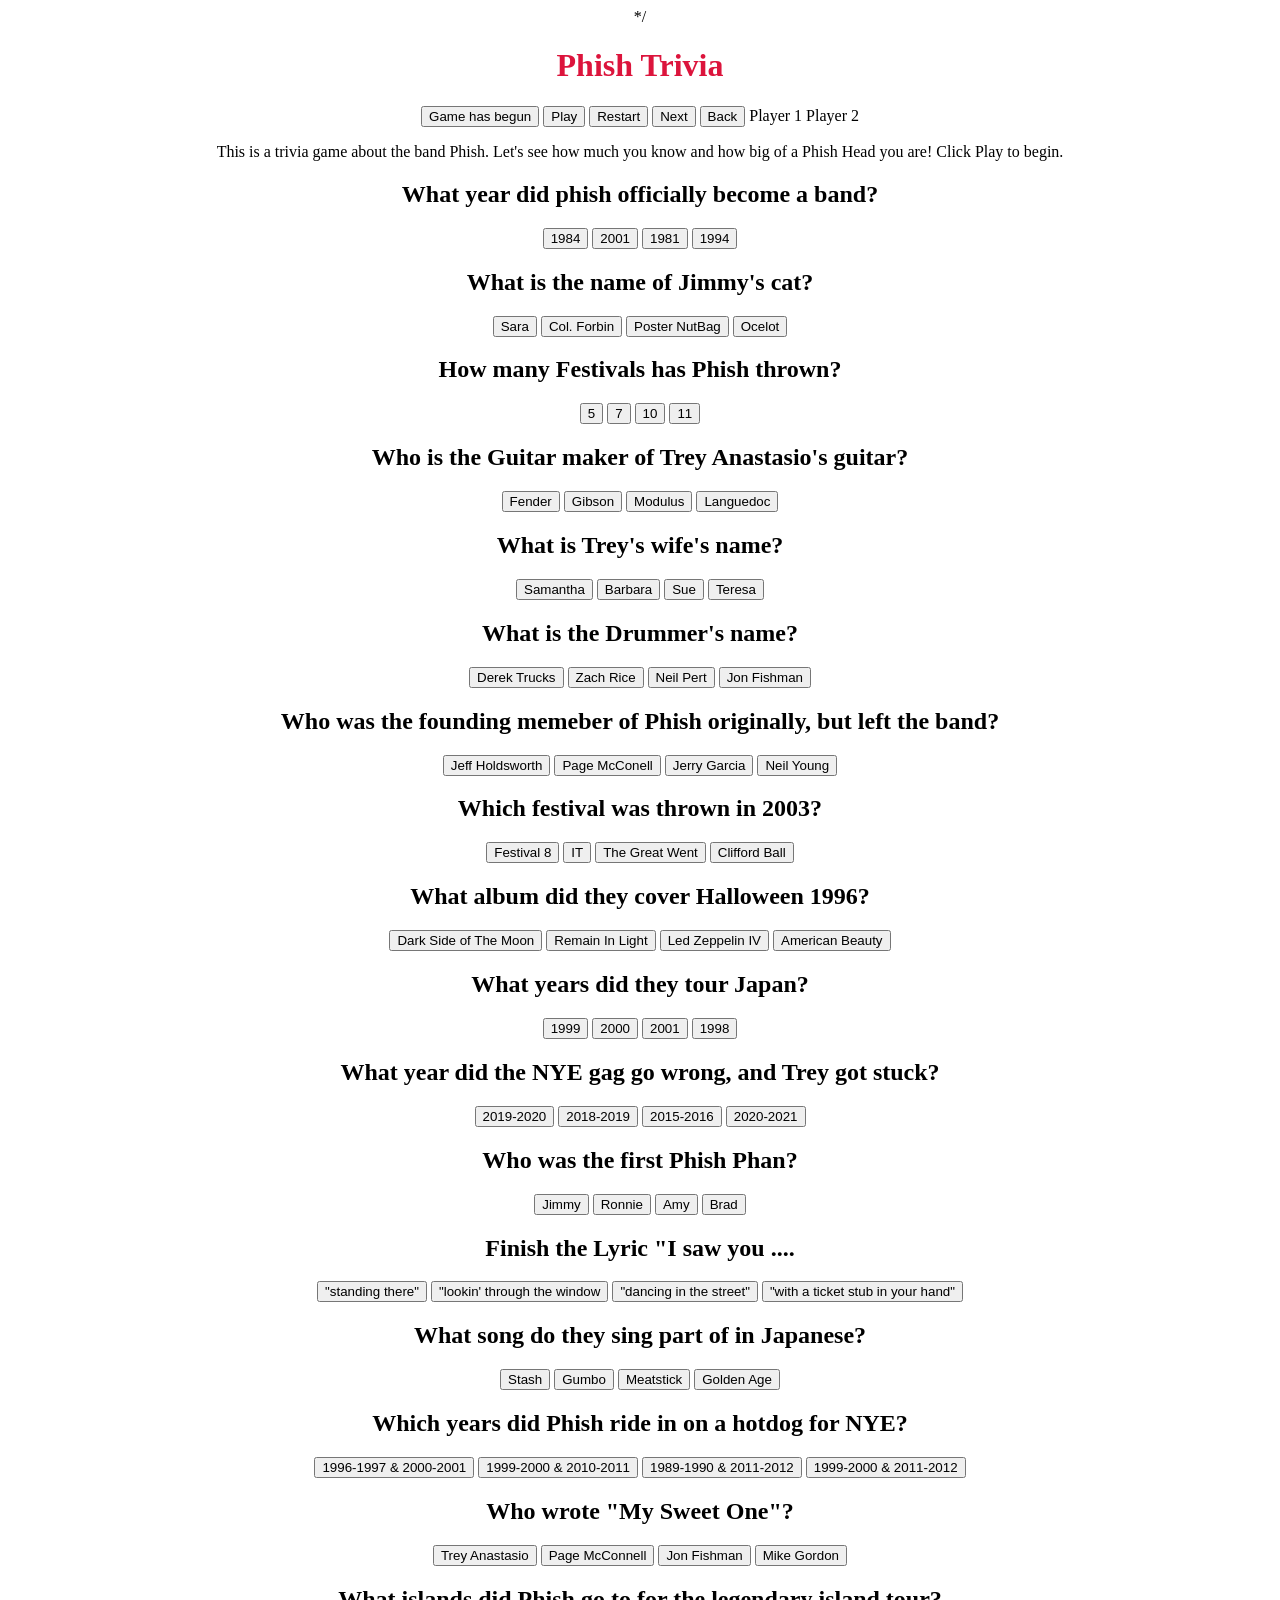
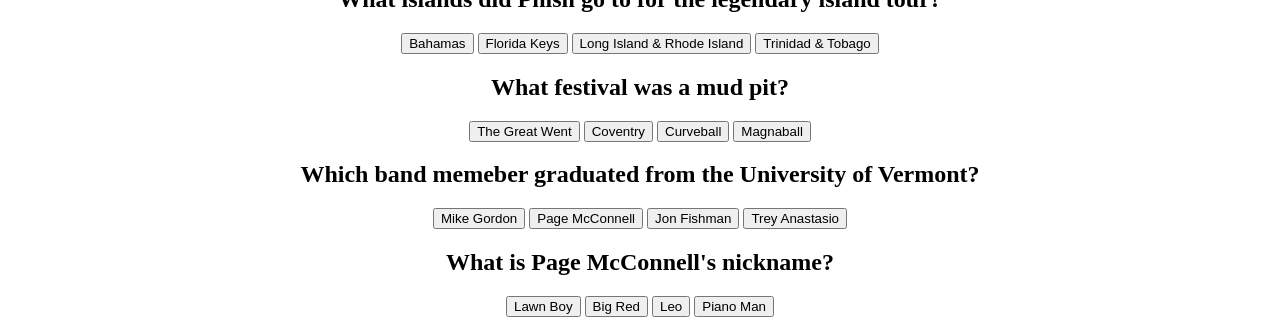
==== index.html @ 23eef6bc "playing with javascript and modals in html and css" ====
<!DOCTYPE html>
<html lang="en">
<head>
    <meta charset="UTF-8">
    <meta http-equiv="X-UA-Compatible" content="IE=edge">
    <meta name="viewport" content="width=device-width, initial-scale=1.0">
    <title>Document</title>
    <link rel="stylesheet" href="style.css">
    <div id="backImg">
    <style> 
    /* body {
        background-image: url('https://images.squarespace-cdn.com/content/v1/4f5fd2b824ac2337998d0115/1471295529918-B3QZKBIGK1O05N6AQ6LK/[base64]/Phish+2016+from+gif+025crop.jpg');
        background-repeat: no-repeat;
        background-attachment: fixed;
        background-size: cover;
    }
    </style>
    </div> */

</head>
<body>
    <h1 id="title">Phish Trivia</h1>
    
    
    <button id="openModal">Game has begun</button>
        <div id="modal">
        <div id="modal-textbox">
            <a id="close" href="#">Close</a>
            <h1>Game has begun</h1>
        </div>
    </div>
    <button class="firstButton" id="play">Play</button>
        <button class="secondButton" id="restart">Restart</button>
        <button class="thirdButton" id="nextButton">Next</button>
        <button class="forthButton" id="backButton">Back</button>
        <span id="player1">Player 1</span>
        <span id="player2">Player 2</span>
    </div>

    <div class="intro">
    <p class="qestionBox" id="question1">This is a trivia game about the band Phish. Let's see how much you know and 
        how big of a Phish Head you are! Click Play to begin.
    </p>
    </div>

    <div class="container" id="question1">
        <h2>What year did phish officially become a band?</h2>
        <div class="aswers">
            <button id="answer1">1984</button>
            <button id="andwer2">2001</button>
            <button id="answer3">1981</button>
            <button id="answer4">1994</button>
        </div>
    </div>
    
    <div class="container" id="question2">
        <h2>What is the name of Jimmy's cat?</h2>
        <div class="answers">
            <button id="answer1">Sara</button>
            <button id="andwer2">Col. Forbin</button>
            <button id="answer3">Poster NutBag</button>
            <button id="answer4">Ocelot</button>
        </div>
    </div>
    
    <div class="container" id="question3">
        <h2>How many Festivals has Phish thrown?</h2>
        <div class="answers">
            <button id="answer1">5</button>
            <button id="andwer2">7</button>
            <button id="answer3">10</button>
            <button id="answer4">11</button>
        </div>
    </div>
    
    <div class="container" id="question4">
        <h2>Who is the Guitar maker of Trey Anastasio's guitar?</h2>
        <div class="answers">
            <button id="answer1">Fender</button>
            <button id="andwer2">Gibson</button>
            <button id="answer3">Modulus</button>
            <button id="answer4">Languedoc</button>
        </div>
    </div>

    <div class="container" id="question5">
        <h2>What is Trey's wife's name?</h2>
        <div class="answers">
            <button id="answer1">Samantha</button>
            <button id="andwer2">Barbara</button>
            <button id="answer3">Sue</button>
            <button id="answer4">Teresa</button>
        </div>
    </div>

    <div class="container" id="question6">
        <h2>What is the Drummer's name?</h2>
        <div class="answers">
            <button id="answer1">Derek Trucks</button>
            <button id="andwer2">Zach Rice</button>
            <button id="answer3">Neil Pert</button>
            <button id="answer4">Jon Fishman</button>
        </div>
    </div>

    <div class="container" id="question7">
        <h2>Who was the founding memeber of Phish originally, but left the band?</h2>
        <div class="answers">
            <button id="answer1">Jeff Holdsworth</button>
            <button id="andwer2">Page McConell</button>
            <button id="answer3">Jerry Garcia</button>
            <button id="answer4">Neil Young</button>
        </div>
    </div>
    
    <div class="container" id="question8">
        <h2>Which festival was thrown in 2003?</h2>
        <div class="answers">
            <button id="answer1">Festival 8</button>
            <button id="andwer2">IT</button>
            <button id="answer3">The Great Went</button>
            <button id="answer4">Clifford Ball</button>
        </div>
    </div>

    <div class="container" id="question9">
        <h2>What album did they cover Halloween 1996?</h2>
        <div class="answers">
            <button id="answer1">Dark Side of The Moon</button>
            <button id="andwer2">Remain In Light</button>
            <button id="answer3">Led Zeppelin IV</button>
            <button id="answer4">American Beauty</button>
        </div>
    </div>

    <div class="container" id="question10">
        <h2>What years did they tour Japan?</h2>
        <div class="answers">
            <button id="answer1">1999</button>
            <button id="andwer2">2000</button>
            <button id="answer3">2001</button>
            <button id="answer4">1998</button>
        </div>
    </div>

    <div class="container" id="question11">
        <h2>What year did the NYE gag go wrong, and Trey got stuck?</h2>
        <div class="answers">
            <button id="answer1">2019-2020</button>
            <button id="andwer2">2018-2019</button>
            <button id="answer3">2015-2016</button>
            <button id="answer4">2020-2021</button>
        </div>
    </div>

    <div class="container" id="question12">
        <h2>Who was the first Phish Phan?</h2>
        <div class="answers">
            <button id="answer1">Jimmy</button>
            <button id="andwer2">Ronnie</button>
            <button id="answer3">Amy</button>
            <button id="answer4">Brad</button>
        </div>
    </div>

    <div class="container" id="question13">
        <h2>Finish the Lyric "I saw you ....</h2>
        <div class="answers">
            <button id="answer1">"standing there"</button>
            <button id="andwer2">"lookin' through the window</button>
            <button id="answer3">"dancing in the street"</button>
            <button id="answer4">"with a ticket stub in your hand"</button>
        </div>
    </div>

    <div class="container" id="question14">
        <h2>What song do they sing part of in Japanese?</h2>
        <div class="answers">
            <button id="answer1">Stash</button>
            <button id="andwer2">Gumbo</button>
            <button id="answer3">Meatstick</button>
            <button id="answer4">Golden Age</button>
        </div>
    </div>

    <div class="container" id="question15">
        <h2>Which years did Phish ride in on a hotdog for NYE?</h2>
        <div class="answers">
            <button id="answer1">1996-1997 & 2000-2001</button>
            <button id="andwer2">1999-2000 & 2010-2011</button>
            <button id="answer3">1989-1990 & 2011-2012</button>
            <button id="answer4">1999-2000 & 2011-2012</button>
        </div>
    </div>

    <div class="container" id="question16">
        <h2>Who wrote "My Sweet One"?</h2>
        <div class="answers">
            <button id="answer1">Trey Anastasio</button>
            <button id="andwer2">Page McConnell</button>
            <button id="answer3">Jon Fishman</button>
            <button id="answer4">Mike Gordon</button>
        </div>
    </div>

    <div class="container" id="question17">
        <h2>What islands did Phish go to for the legendary island tour?</h2>
        <div class="answers">
            <button id="answer1">Bahamas</button>
            <button id="andwer2">Florida Keys</button>
            <button id="answer3">Long Island & Rhode Island</button>
            <button id="answer4">Trinidad & Tobago</button>
        </div>
    </div>

    <div class="container" id="question18">
        <h2>What festival was a mud pit?</h2>
        <div class="answers">
            <button id="answer1">The Great Went</button>
            <button id="andwer2">Coventry</button>
            <button id="answer3">Curveball</button>
            <button id="answer4">Magnaball</button>
        </div>
    </div>

    <div class="container" id="question19">
        <h2>Which band memeber graduated from the University of Vermont?</h2>
        <div class="answers">
            <button id="answer1">Mike Gordon</button>
            <button id="andwer2">Page McConnell</button>
            <button id="answer3">Jon Fishman</button>
            <button id="answer4">Trey Anastasio</button>
        </div>
    </div>

    <div class="container" id="question20">
        <h2>What is Page McConnell's nickname?</h2>
        <div class="answers">
            <button id="answer1">Lawn Boy</button>
            <button id="andwer2">Big Red</button>
            <button id="answer3">Leo</button>
            <button id="answer4">Piano Man</button>
        </div>
    </div>

    
    <script src="scripts.js"></script>
</body>
</html>
---- style.css ----
/* style {
    background-image: url('https://preview.redd.it/ukxyrxfgi8721.jpg?width=960&crop=smart&auto=webp&s=e5bb4d97f6111663718f51fa53bf311d2fb72c0c')
    background-repeat: no-repeat;
    width: 10px;
    height: 20px;
    padding: 2rem;

} */

/* #backImg {
    width: 100px;
    height: 100px;
} */


body {
    text-align: center;
    
    
}

h1{
    color: crimson;
}

#modal {
	background-color: rgba(0,0,0,0.4);
	position: fixed;
	top: 0;
	left: 0;
	height: 100%;
	width: 100%;
	z-index: 1;
	overflow: auto;
    display: none;
}

#modal-textbox {
	background-color: white;
	height: 350px;
	width: 550px;
	border-radius: 2px;
	margin: 150px auto;
	box-shadow: 0 2px 2px rgba(0, 0, 0, 0.2);
}
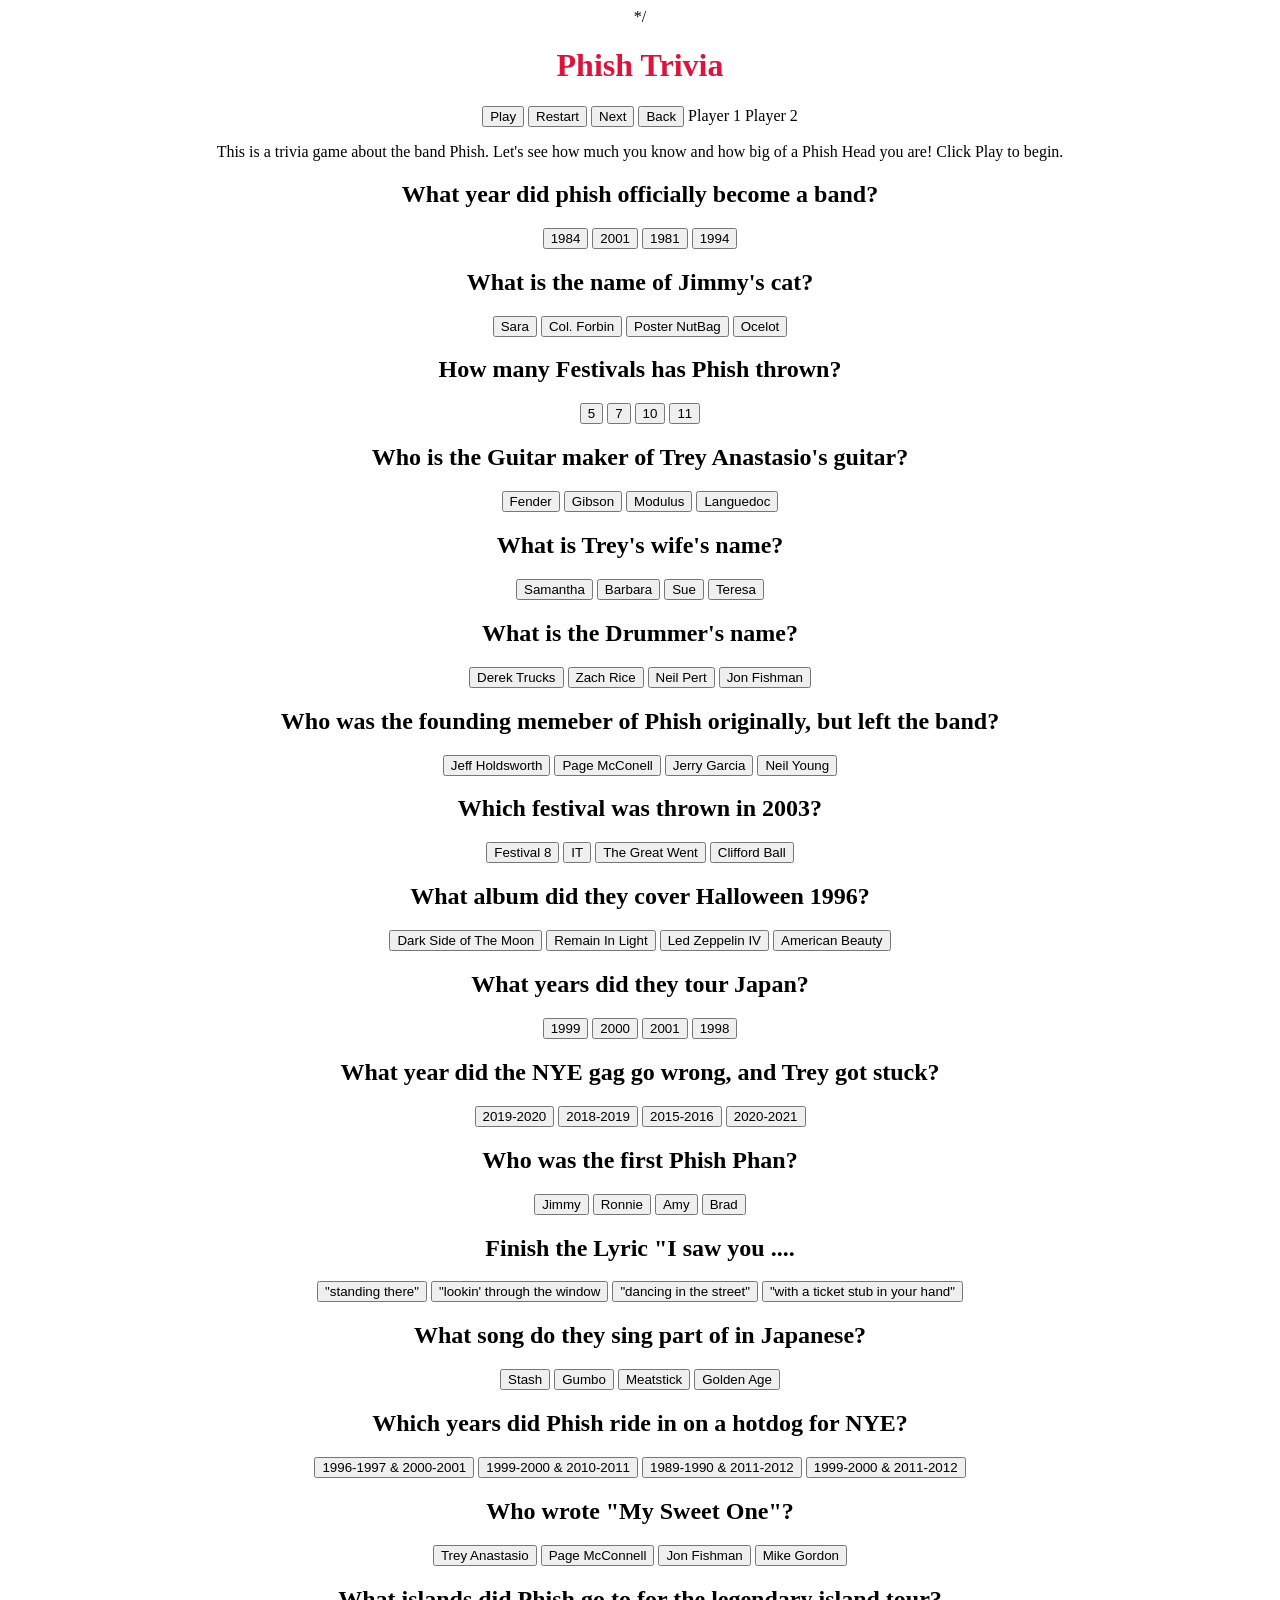
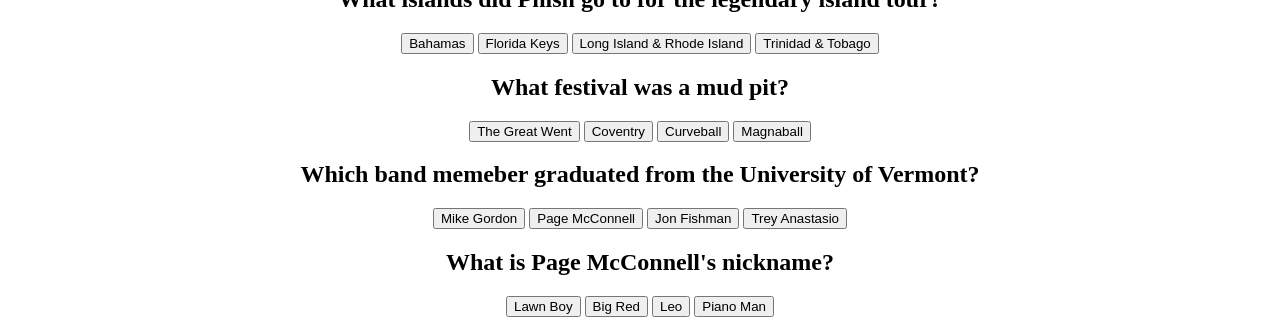
==== commit 3b83047f: "last commit for the day" ====
--- a/index.html
+++ b/index.html
@@ -22,8 +22,8 @@
     <h1 id="title">Phish Trivia</h1>
     
     
-    <button id="openModal">Game has begun</button>
-        <div id="modal">
+    
+    <div id="modal">
         <div id="modal-textbox">
             <a id="close" href="#">Close</a>
             <h1>Game has begun</h1>
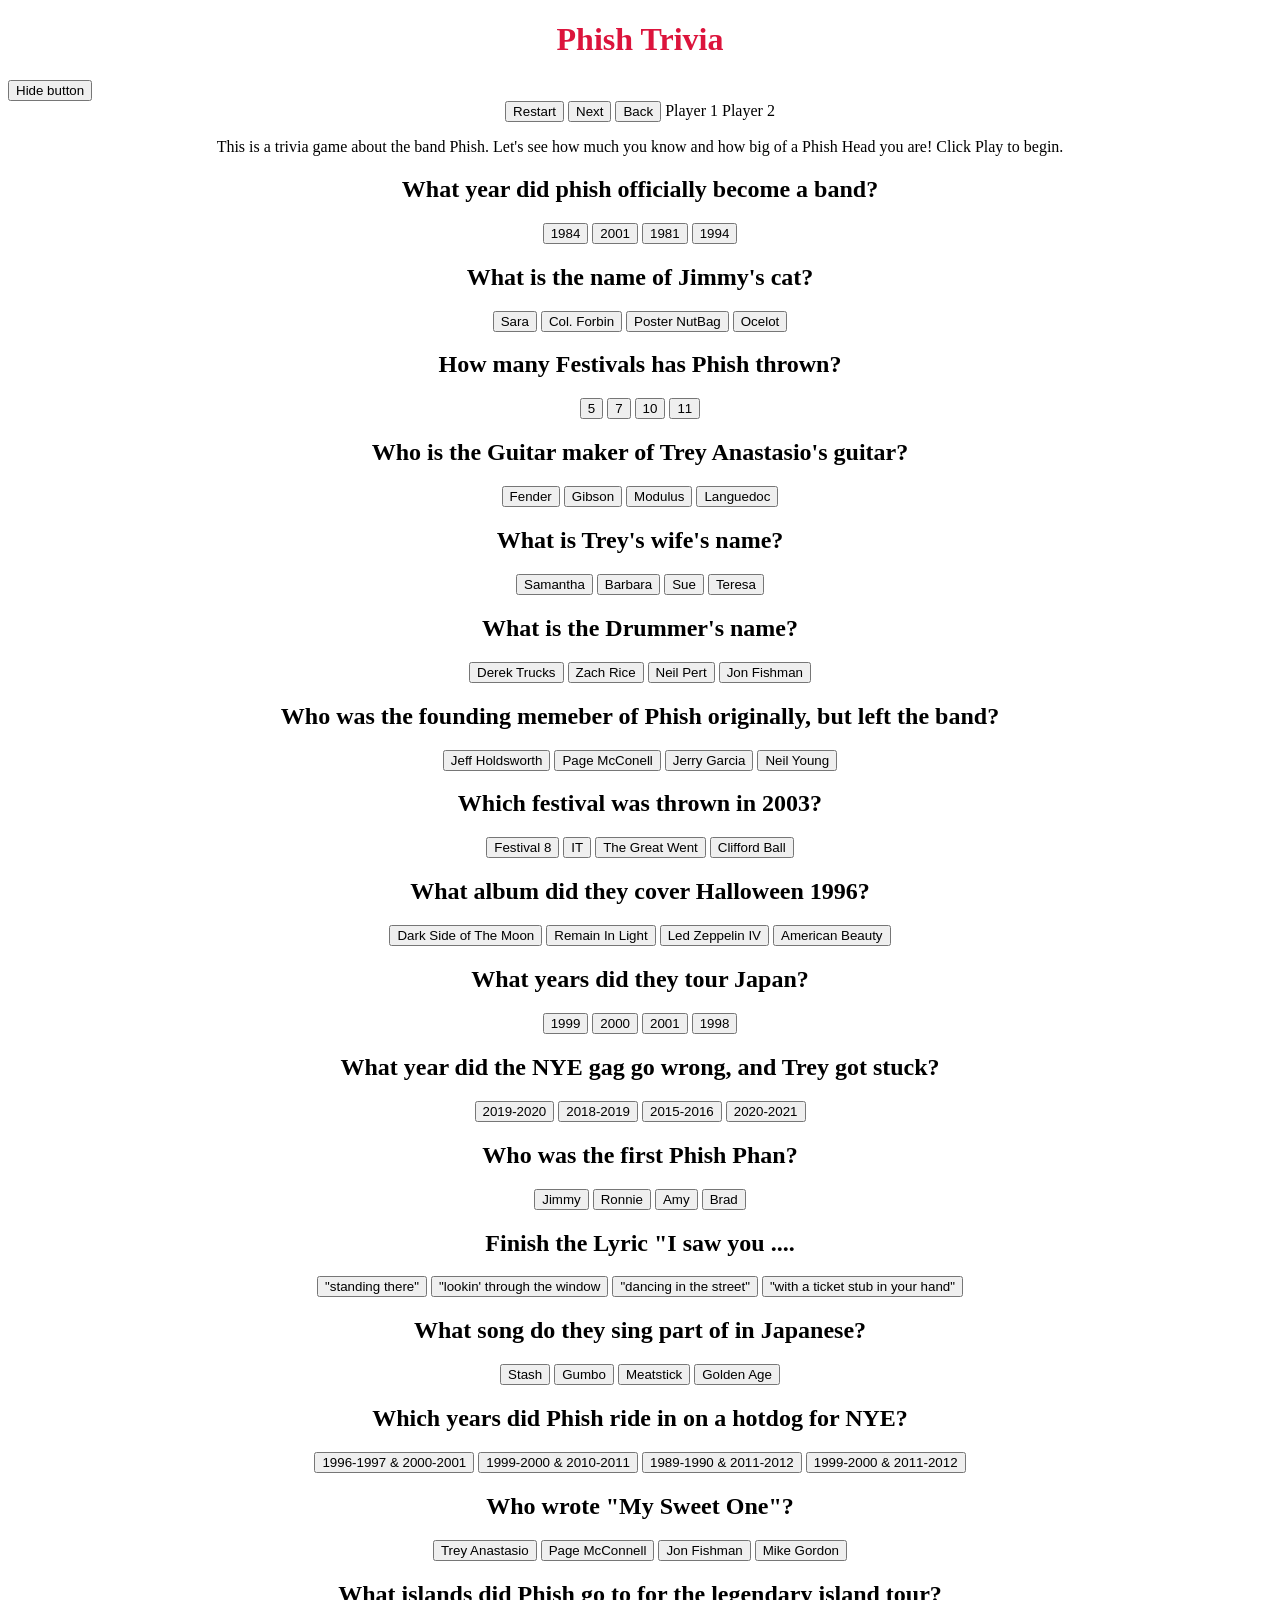
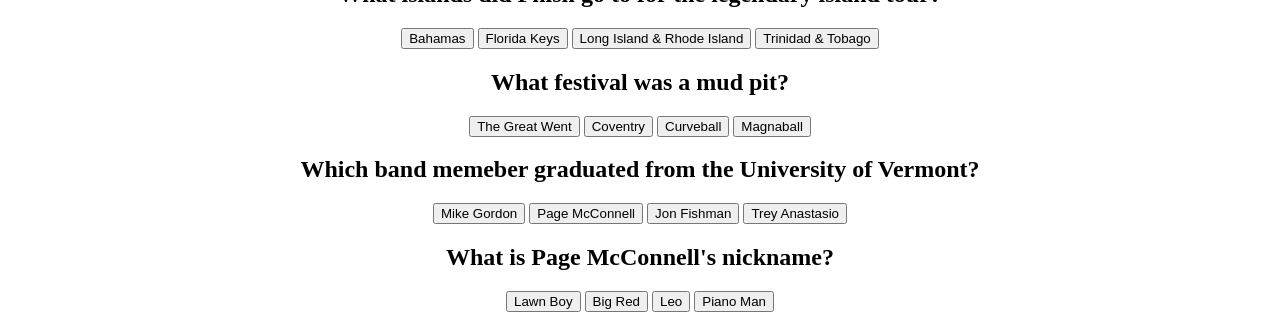
==== commit e4391a30: "first push" ====
--- a/index.html
+++ b/index.html
@@ -8,28 +8,25 @@
     <link rel="stylesheet" href="style.css">
     <div id="backImg">
     <style> 
-    /* body {
-        background-image: url('https://images.squarespace-cdn.com/content/v1/4f5fd2b824ac2337998d0115/1471295529918-B3QZKBIGK1O05N6AQ6LK/[base64]/Phish+2016+from+gif+025crop.jpg');
+    body {
+        background-image: url('https://images.fineartamerica.com/images/artworkimages/mediumlarge/3/phish-donut-pattern-ryan-rock-artist.jpg');
         background-repeat: no-repeat;
         background-attachment: fixed;
         background-size: cover;
     }
     </style>
-    </div> */
+    </div>
 
 </head>
 <body>
     <h1 id="title">Phish Trivia</h1>
-    
-    
-    
-    <div id="modal">
+    <!-- <div id="modal">
         <div id="modal-textbox">
             <a id="close" href="#">Close</a>
             <h1>Game has begun</h1>
         </div>
-    </div>
-    <button class="firstButton" id="play">Play</button>
+    </div>  -->
+        <button class="firstButton" id="play">Play</button>
         <button class="secondButton" id="restart">Restart</button>
         <button class="thirdButton" id="nextButton">Next</button>
         <button class="forthButton" id="backButton">Back</button>
--- a/style.css
+++ b/style.css
@@ -1,5 +1,5 @@
 /* style {
-    background-image: url('https://preview.redd.it/ukxyrxfgi8721.jpg?width=960&crop=smart&auto=webp&s=e5bb4d97f6111663718f51fa53bf311d2fb72c0c')
+    background-image: url('https://images.fineartamerica.com/images/artworkimages/mediumlarge/3/phish-donut-pattern-ryan-rock-artist.jpg')
     background-repeat: no-repeat;
     width: 10px;
     height: 20px;
@@ -17,6 +17,9 @@
     text-align: center;
     
     
+}
+.container {
+    display:block;
 }
 
 h1{
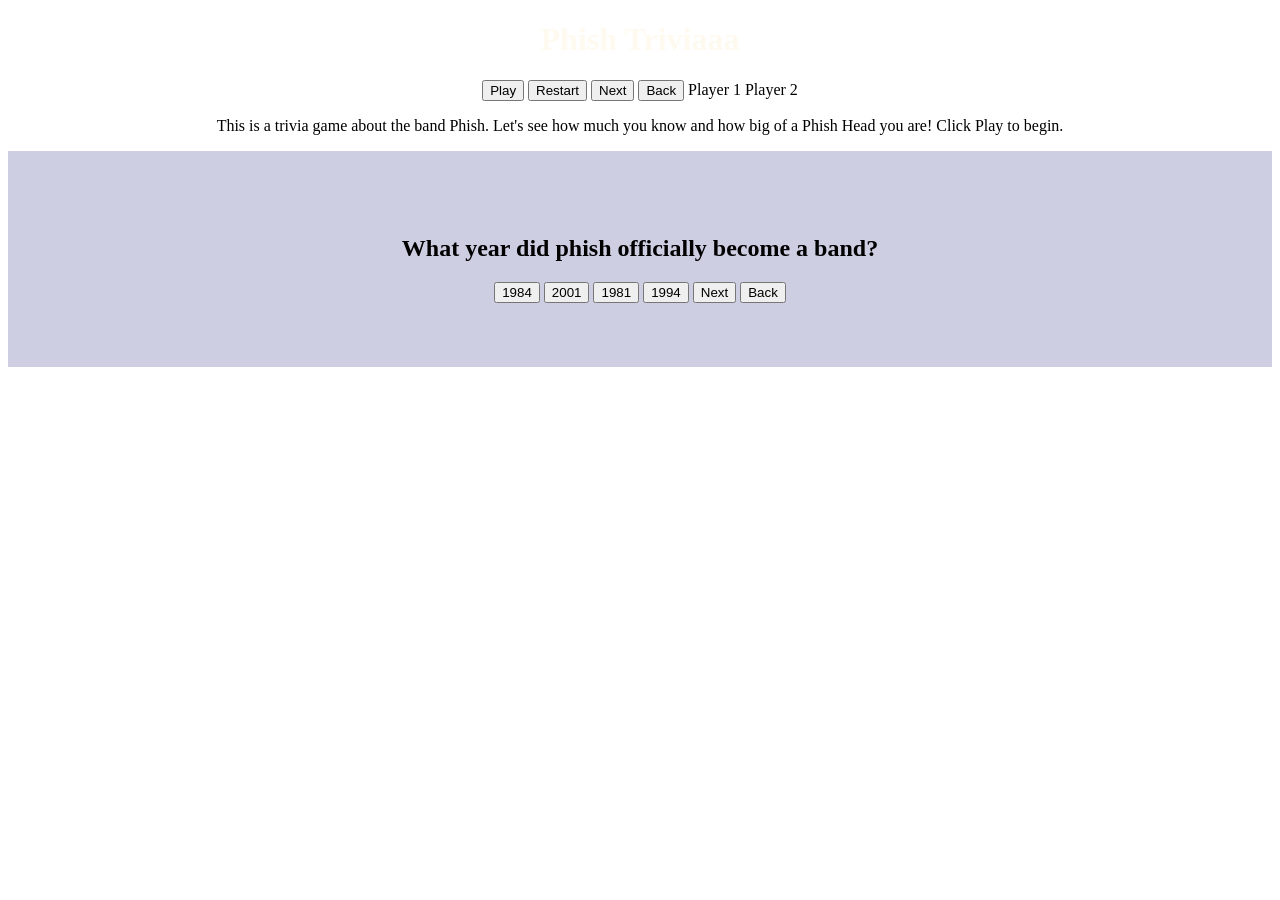
==== commit fb24990c: "restructured with Jeremy" ====
--- a/index.html
+++ b/index.html
@@ -19,20 +19,14 @@
 
 </head>
 <body>
-    <h1 id="title">Phish Trivia</h1>
-    <!-- <div id="modal">
-        <div id="modal-textbox">
-            <a id="close" href="#">Close</a>
-            <h1>Game has begun</h1>
-        </div>
-    </div>  -->
+    <h1 id="title">Phish Triviaaa</h1>
         <button class="firstButton" id="play">Play</button>
         <button class="secondButton" id="restart">Restart</button>
         <button class="thirdButton" id="nextButton">Next</button>
         <button class="forthButton" id="backButton">Back</button>
         <span id="player1">Player 1</span>
         <span id="player2">Player 2</span>
-    </div>
+    </div> 
 
     <div class="intro">
     <p class="qestionBox" id="question1">This is a trivia game about the band Phish. Let's see how much you know and 
@@ -44,201 +38,15 @@
         <h2>What year did phish officially become a band?</h2>
         <div class="aswers">
             <button id="answer1">1984</button>
-            <button id="andwer2">2001</button>
+            <button id="answer2">2001</button>
             <button id="answer3">1981</button>
             <button id="answer4">1994</button>
+            <button class="Next" id="nextButton">Next</button>
+            <button class="Back" id="backButton">Back</button>
         </div>
     </div>
     
-    <div class="container" id="question2">
-        <h2>What is the name of Jimmy's cat?</h2>
-        <div class="answers">
-            <button id="answer1">Sara</button>
-            <button id="andwer2">Col. Forbin</button>
-            <button id="answer3">Poster NutBag</button>
-            <button id="answer4">Ocelot</button>
-        </div>
-    </div>
     
-    <div class="container" id="question3">
-        <h2>How many Festivals has Phish thrown?</h2>
-        <div class="answers">
-            <button id="answer1">5</button>
-            <button id="andwer2">7</button>
-            <button id="answer3">10</button>
-            <button id="answer4">11</button>
-        </div>
-    </div>
-    
-    <div class="container" id="question4">
-        <h2>Who is the Guitar maker of Trey Anastasio's guitar?</h2>
-        <div class="answers">
-            <button id="answer1">Fender</button>
-            <button id="andwer2">Gibson</button>
-            <button id="answer3">Modulus</button>
-            <button id="answer4">Languedoc</button>
-        </div>
-    </div>
-
-    <div class="container" id="question5">
-        <h2>What is Trey's wife's name?</h2>
-        <div class="answers">
-            <button id="answer1">Samantha</button>
-            <button id="andwer2">Barbara</button>
-            <button id="answer3">Sue</button>
-            <button id="answer4">Teresa</button>
-        </div>
-    </div>
-
-    <div class="container" id="question6">
-        <h2>What is the Drummer's name?</h2>
-        <div class="answers">
-            <button id="answer1">Derek Trucks</button>
-            <button id="andwer2">Zach Rice</button>
-            <button id="answer3">Neil Pert</button>
-            <button id="answer4">Jon Fishman</button>
-        </div>
-    </div>
-
-    <div class="container" id="question7">
-        <h2>Who was the founding memeber of Phish originally, but left the band?</h2>
-        <div class="answers">
-            <button id="answer1">Jeff Holdsworth</button>
-            <button id="andwer2">Page McConell</button>
-            <button id="answer3">Jerry Garcia</button>
-            <button id="answer4">Neil Young</button>
-        </div>
-    </div>
-    
-    <div class="container" id="question8">
-        <h2>Which festival was thrown in 2003?</h2>
-        <div class="answers">
-            <button id="answer1">Festival 8</button>
-            <button id="andwer2">IT</button>
-            <button id="answer3">The Great Went</button>
-            <button id="answer4">Clifford Ball</button>
-        </div>
-    </div>
-
-    <div class="container" id="question9">
-        <h2>What album did they cover Halloween 1996?</h2>
-        <div class="answers">
-            <button id="answer1">Dark Side of The Moon</button>
-            <button id="andwer2">Remain In Light</button>
-            <button id="answer3">Led Zeppelin IV</button>
-            <button id="answer4">American Beauty</button>
-        </div>
-    </div>
-
-    <div class="container" id="question10">
-        <h2>What years did they tour Japan?</h2>
-        <div class="answers">
-            <button id="answer1">1999</button>
-            <button id="andwer2">2000</button>
-            <button id="answer3">2001</button>
-            <button id="answer4">1998</button>
-        </div>
-    </div>
-
-    <div class="container" id="question11">
-        <h2>What year did the NYE gag go wrong, and Trey got stuck?</h2>
-        <div class="answers">
-            <button id="answer1">2019-2020</button>
-            <button id="andwer2">2018-2019</button>
-            <button id="answer3">2015-2016</button>
-            <button id="answer4">2020-2021</button>
-        </div>
-    </div>
-
-    <div class="container" id="question12">
-        <h2>Who was the first Phish Phan?</h2>
-        <div class="answers">
-            <button id="answer1">Jimmy</button>
-            <button id="andwer2">Ronnie</button>
-            <button id="answer3">Amy</button>
-            <button id="answer4">Brad</button>
-        </div>
-    </div>
-
-    <div class="container" id="question13">
-        <h2>Finish the Lyric "I saw you ....</h2>
-        <div class="answers">
-            <button id="answer1">"standing there"</button>
-            <button id="andwer2">"lookin' through the window</button>
-            <button id="answer3">"dancing in the street"</button>
-            <button id="answer4">"with a ticket stub in your hand"</button>
-        </div>
-    </div>
-
-    <div class="container" id="question14">
-        <h2>What song do they sing part of in Japanese?</h2>
-        <div class="answers">
-            <button id="answer1">Stash</button>
-            <button id="andwer2">Gumbo</button>
-            <button id="answer3">Meatstick</button>
-            <button id="answer4">Golden Age</button>
-        </div>
-    </div>
-
-    <div class="container" id="question15">
-        <h2>Which years did Phish ride in on a hotdog for NYE?</h2>
-        <div class="answers">
-            <button id="answer1">1996-1997 & 2000-2001</button>
-            <button id="andwer2">1999-2000 & 2010-2011</button>
-            <button id="answer3">1989-1990 & 2011-2012</button>
-            <button id="answer4">1999-2000 & 2011-2012</button>
-        </div>
-    </div>
-
-    <div class="container" id="question16">
-        <h2>Who wrote "My Sweet One"?</h2>
-        <div class="answers">
-            <button id="answer1">Trey Anastasio</button>
-            <button id="andwer2">Page McConnell</button>
-            <button id="answer3">Jon Fishman</button>
-            <button id="answer4">Mike Gordon</button>
-        </div>
-    </div>
-
-    <div class="container" id="question17">
-        <h2>What islands did Phish go to for the legendary island tour?</h2>
-        <div class="answers">
-            <button id="answer1">Bahamas</button>
-            <button id="andwer2">Florida Keys</button>
-            <button id="answer3">Long Island & Rhode Island</button>
-            <button id="answer4">Trinidad & Tobago</button>
-        </div>
-    </div>
-
-    <div class="container" id="question18">
-        <h2>What festival was a mud pit?</h2>
-        <div class="answers">
-            <button id="answer1">The Great Went</button>
-            <button id="andwer2">Coventry</button>
-            <button id="answer3">Curveball</button>
-            <button id="answer4">Magnaball</button>
-        </div>
-    </div>
-
-    <div class="container" id="question19">
-        <h2>Which band memeber graduated from the University of Vermont?</h2>
-        <div class="answers">
-            <button id="answer1">Mike Gordon</button>
-            <button id="andwer2">Page McConnell</button>
-            <button id="answer3">Jon Fishman</button>
-            <button id="answer4">Trey Anastasio</button>
-        </div>
-    </div>
-
-    <div class="container" id="question20">
-        <h2>What is Page McConnell's nickname?</h2>
-        <div class="answers">
-            <button id="answer1">Lawn Boy</button>
-            <button id="andwer2">Big Red</button>
-            <button id="answer3">Leo</button>
-            <button id="answer4">Piano Man</button>
-        </div>
-    </div>
 
     
     <script src="scripts.js"></script>
--- a/style.css
+++ b/style.css
@@ -19,11 +19,15 @@
     
 }
 .container {
-    display:block;
+	background-color: rgba(186, 186, 214, .7);
+	padding: 4rem;
+}
+.current {
+    display: block;
 }
 
 h1{
-    color: crimson;
+    color:floralwhite;
 }
 
 #modal {
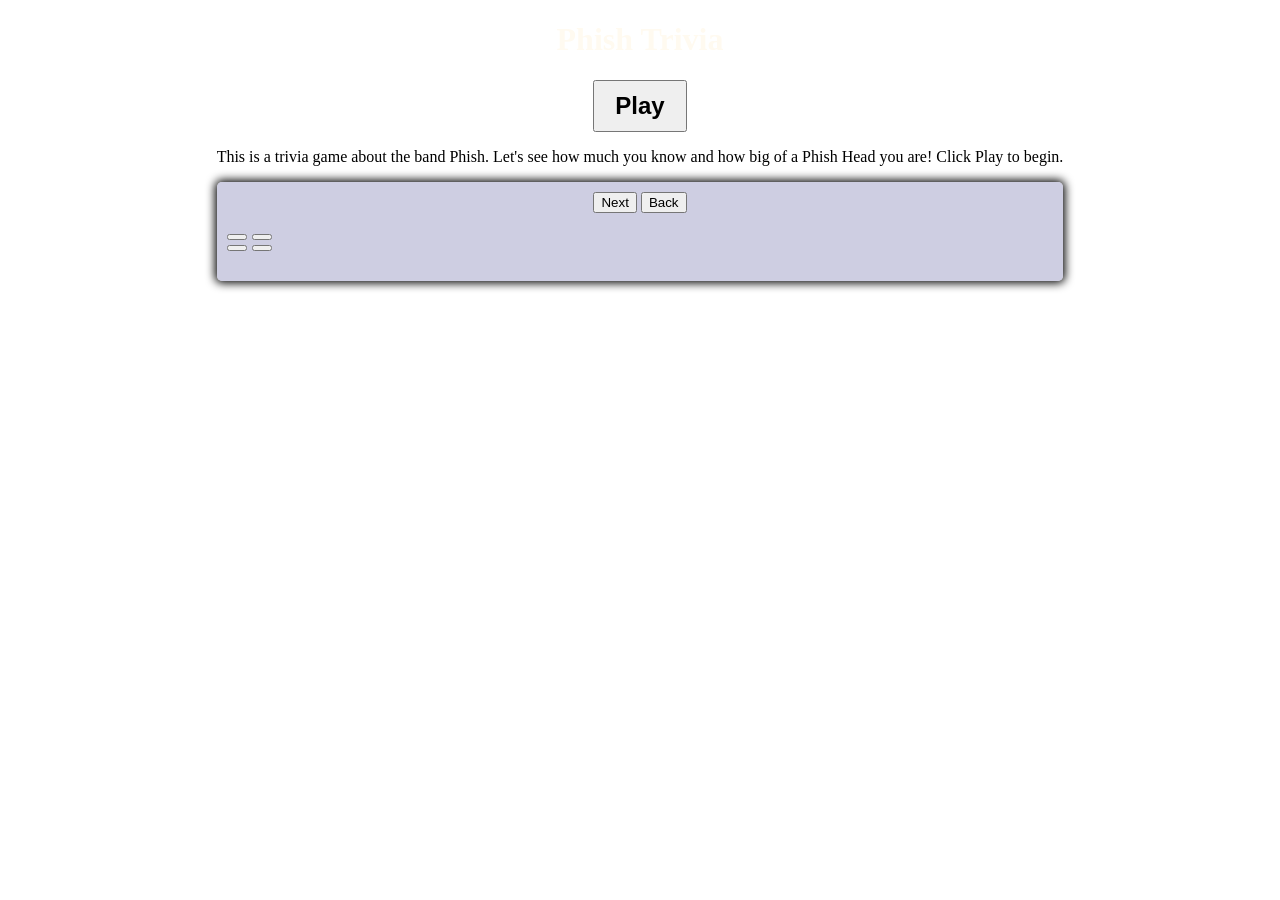
==== commit 7a4f1b07: "got questions loaded and next and back buttons working" ====
--- a/index.html
+++ b/index.html
@@ -15,34 +15,29 @@
         background-size: cover;
     }
     </style>
-    </div>
+</head>
 
-</head>
 <body>
-    <h1 id="title">Phish Triviaaa</h1>
-        <button class="firstButton" id="play">Play</button>
-        <button class="secondButton" id="restart">Restart</button>
-        <button class="thirdButton" id="nextButton">Next</button>
-        <button class="forthButton" id="backButton">Back</button>
-        <span id="player1">Player 1</span>
-        <span id="player2">Player 2</span>
-    </div> 
-
+    <h1 id="title">Phish Trivia</h1>
+    <button class="firstButton" id="play">Play</button>
     <div class="intro">
-    <p class="qestionBox" id="question1">This is a trivia game about the band Phish. Let's see how much you know and 
+    <p class="introduction">This is a trivia game about the band Phish. Let's see how much you know and 
         how big of a Phish Head you are! Click Play to begin.
     </p>
     </div>
 
-    <div class="container" id="question1">
-        <h2>What year did phish officially become a band?</h2>
-        <div class="aswers">
-            <button id="answer1">1984</button>
-            <button id="answer2">2001</button>
-            <button id="answer3">1981</button>
-            <button id="answer4">1994</button>
-            <button class="Next" id="nextButton">Next</button>
-            <button class="Back" id="backButton">Back</button>
+    <div class="container">
+        <div id="questionHolder">
+        <div class="controls">
+            <button class="next" id="nextButton">Next</button>
+            <button class="back" id="backButton">Back</button>
+        </div>
+        <h1 id="question"></h1>
+        <div class="btn-grid" id="answerButtons">
+            <button class="answerButton" id="answer1"></button>
+            <button class="answerButton" id="answer2"></button>
+            <button class="answerButton" id="answer3"></button>
+            <button class="answerButton" id="answer4"></button>
         </div>
     </div>
     
--- a/style.css
+++ b/style.css
@@ -1,26 +1,36 @@
-/* style {
-    background-image: url('https://images.fineartamerica.com/images/artworkimages/mediumlarge/3/phish-donut-pattern-ryan-rock-artist.jpg')
-    background-repeat: no-repeat;
-    width: 10px;
-    height: 20px;
-    padding: 2rem;
-
-} */
-
-/* #backImg {
-    width: 100px;
-    height: 100px;
-} */
-
-
 body {
     text-align: center;
+	padding: 0%;
+	margin: 0%;
+	display: flex;
+	width: 100%;
+	height: 100%;
+	justify-content: center;
+	align-items: center;
     
     
 }
 .container {
 	background-color: rgba(186, 186, 214, .7);
-	padding: 4rem;
+	border-radius: 5px;
+	padding: 10px;
+	justify-content: center;
+	align-items: center;
+	box-shadow: 0 0 10px 2px;
+}
+
+.btn-grid {
+	display: grid;
+	grid-template-columns:20px 20px;
+	gap: 5px;
+	margin: 20px 0;
+}
+
+.firstButton {
+	font-size: 1.5rem;
+	font-weight: bold;
+	padding: 10px 20px;
+	
 }
 .current {
     display: block;
@@ -29,24 +39,6 @@
 h1{
     color:floralwhite;
 }
-
-#modal {
-	background-color: rgba(0,0,0,0.4);
-	position: fixed;
-	top: 0;
-	left: 0;
-	height: 100%;
-	width: 100%;
-	z-index: 1;
-	overflow: auto;
-    display: none;
-}
-
-#modal-textbox {
-	background-color: white;
-	height: 350px;
-	width: 550px;
-	border-radius: 2px;
-	margin: 150px auto;
-	box-shadow: 0 2px 2px rgba(0, 0, 0, 0.2);
+.hide {
+	display: none;
 }
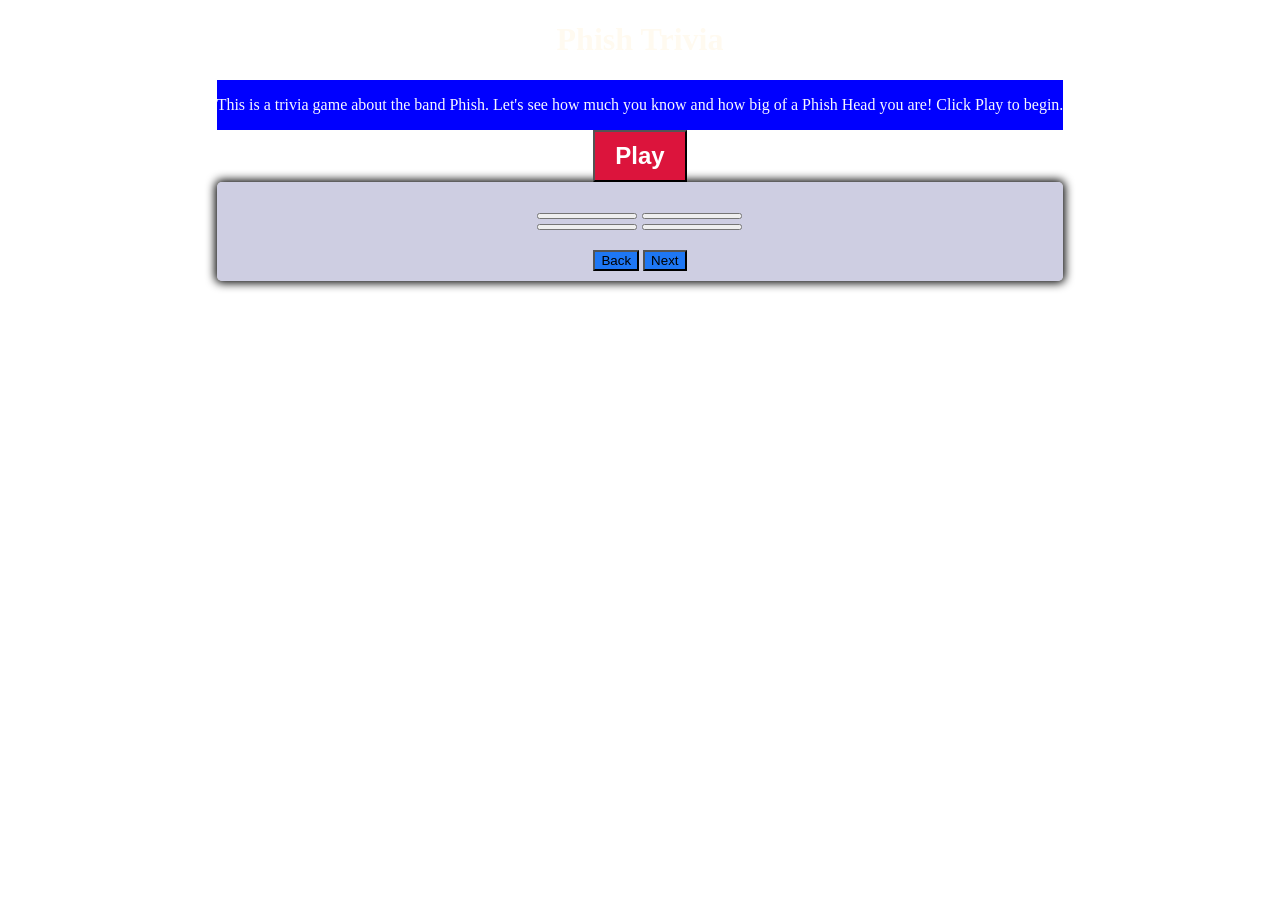
==== commit ebdf72d4: "got the questions and corresponding answers to stay together as you click next or back" ====
--- a/index.html
+++ b/index.html
@@ -19,25 +19,26 @@
 
 <body>
     <h1 id="title">Phish Trivia</h1>
-    <button class="firstButton" id="play">Play</button>
     <div class="intro">
     <p class="introduction">This is a trivia game about the band Phish. Let's see how much you know and 
         how big of a Phish Head you are! Click Play to begin.
     </p>
     </div>
+    <button class="firstButton" id="play">Play</button>
 
     <div class="container">
         <div id="questionHolder">
-        <div class="controls">
-            <button class="next" id="nextButton">Next</button>
-            <button class="back" id="backButton">Back</button>
-        </div>
+        
         <h1 id="question"></h1>
         <div class="btn-grid" id="answerButtons">
             <button class="answerButton" id="answer1"></button>
             <button class="answerButton" id="answer2"></button>
             <button class="answerButton" id="answer3"></button>
             <button class="answerButton" id="answer4"></button>
+        </div>
+        <div class="controls">
+            <button class="back" id="backButton">Back</button>
+            <button class="back" id="nextButton">Next</button>
         </div>
     </div>
     
--- a/style.css
+++ b/style.css
@@ -10,6 +10,11 @@
     
     
 }
+.intro {
+	background-color: blue;
+	color:ghostwhite;
+	display: flex;
+}
 .container {
 	background-color: rgba(186, 186, 214, .7);
 	border-radius: 5px;
@@ -21,12 +26,15 @@
 
 .btn-grid {
 	display: grid;
-	grid-template-columns:20px 20px;
+	grid-template-columns:100px 100px;
 	gap: 5px;
 	margin: 20px 0;
+	justify-content: center;
 }
 
 .firstButton {
+	background-color: crimson;
+	color: white;
 	font-size: 1.5rem;
 	font-weight: bold;
 	padding: 10px 20px;
@@ -41,4 +49,20 @@
 }
 .hide {
 	display: none;
-}+}
+
+.next {
+	background-color: rgb(30, 119, 244);
+	text-align: right;
+	justify-content: right;
+}
+.back {
+	background-color: rgb(30, 119, 244);
+}
+
+.introduction {
+	display: ;
+}
+.answerButton {
+	display: block;
+}
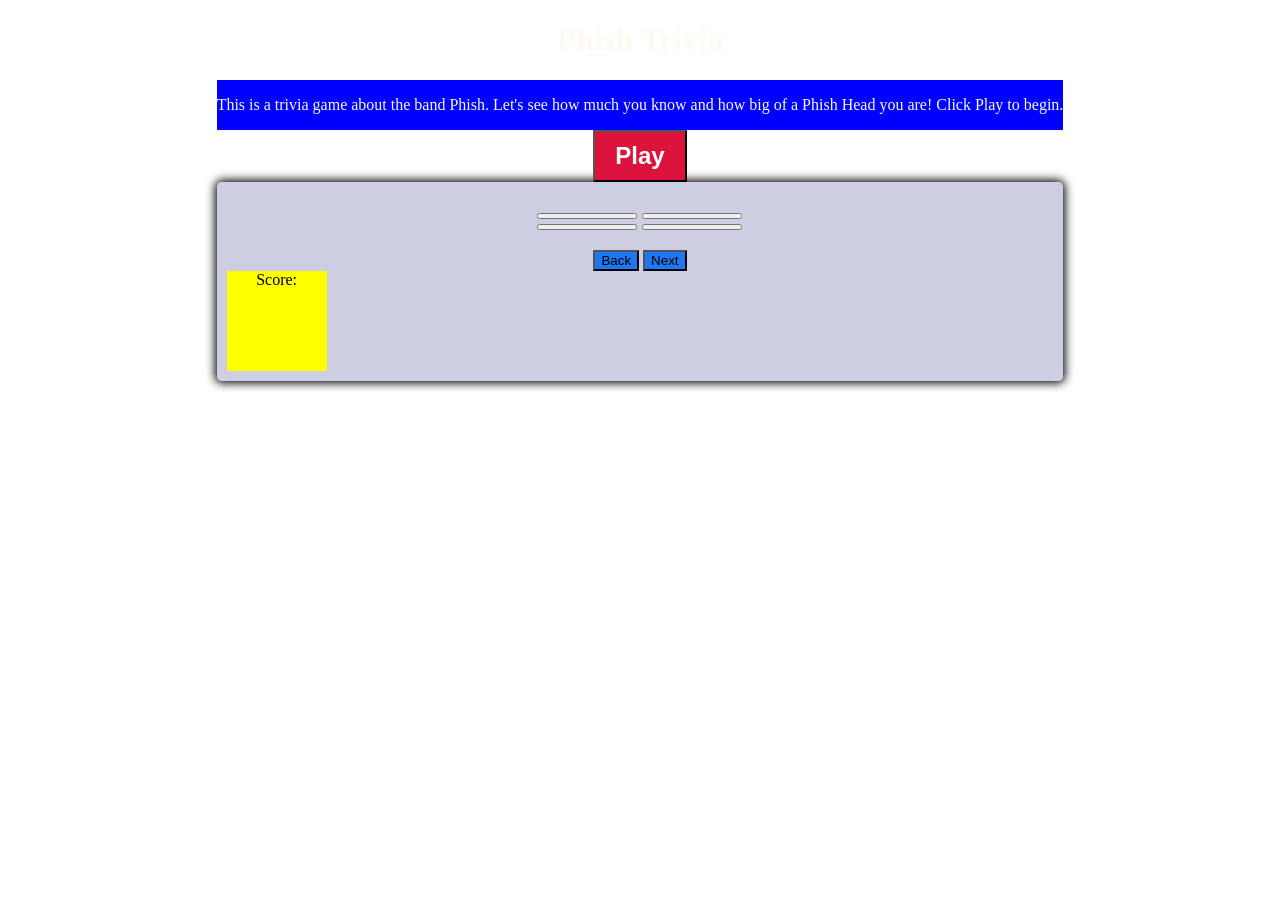
==== commit 479f8517: "got the questions to be clickable and now have a score board. The game is complete, but just needs t" ====
--- a/index.html
+++ b/index.html
@@ -41,6 +41,8 @@
             <button class="back" id="nextButton">Next</button>
         </div>
     </div>
+
+    <div id="scoreBoard"></div>
     
     
 
--- a/style.css
+++ b/style.css
@@ -66,3 +66,9 @@
 .answerButton {
 	display: block;
 }
+#scoreBoard {
+	background-color: yellow;
+	color: black;
+	width: 100px;
+	height: 100px;
+}
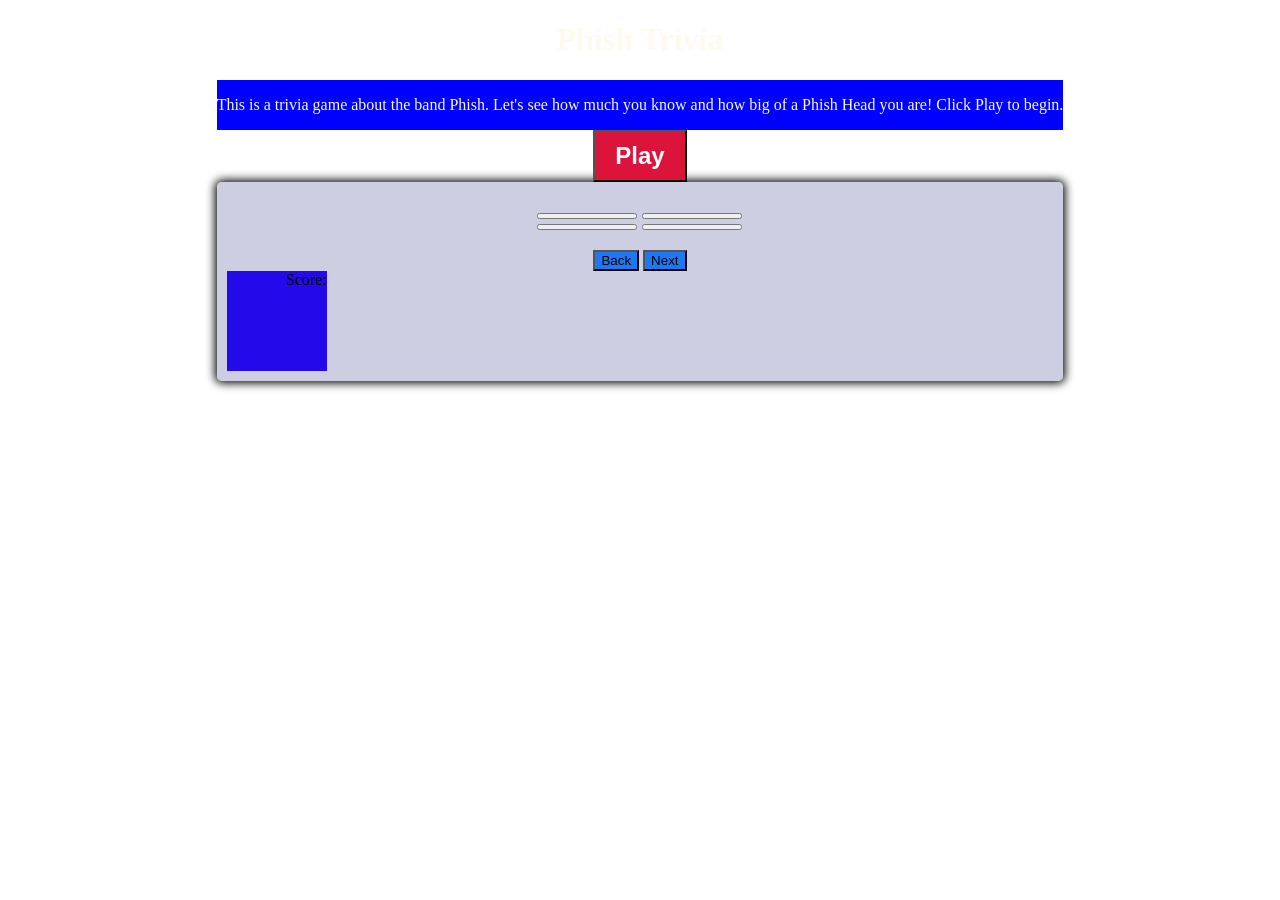
==== commit c6185bd5: "Changed score board to count based on correct and incorrect answers." ====
--- a/index.html
+++ b/index.html
@@ -19,7 +19,7 @@
 
 <body>
     <h1 id="title">Phish Trivia</h1>
-    <div class="intro">
+    <div class="intro" id="intro">
     <p class="introduction">This is a trivia game about the band Phish. Let's see how much you know and 
         how big of a Phish Head you are! Click Play to begin.
     </p>
--- a/style.css
+++ b/style.css
@@ -67,8 +67,10 @@
 	display: block;
 }
 #scoreBoard {
-	background-color: yellow;
+	background-color: rgb(36, 10, 234);
 	color: black;
 	width: 100px;
 	height: 100px;
+	text-align: right;
+	justify-content: right
 }
